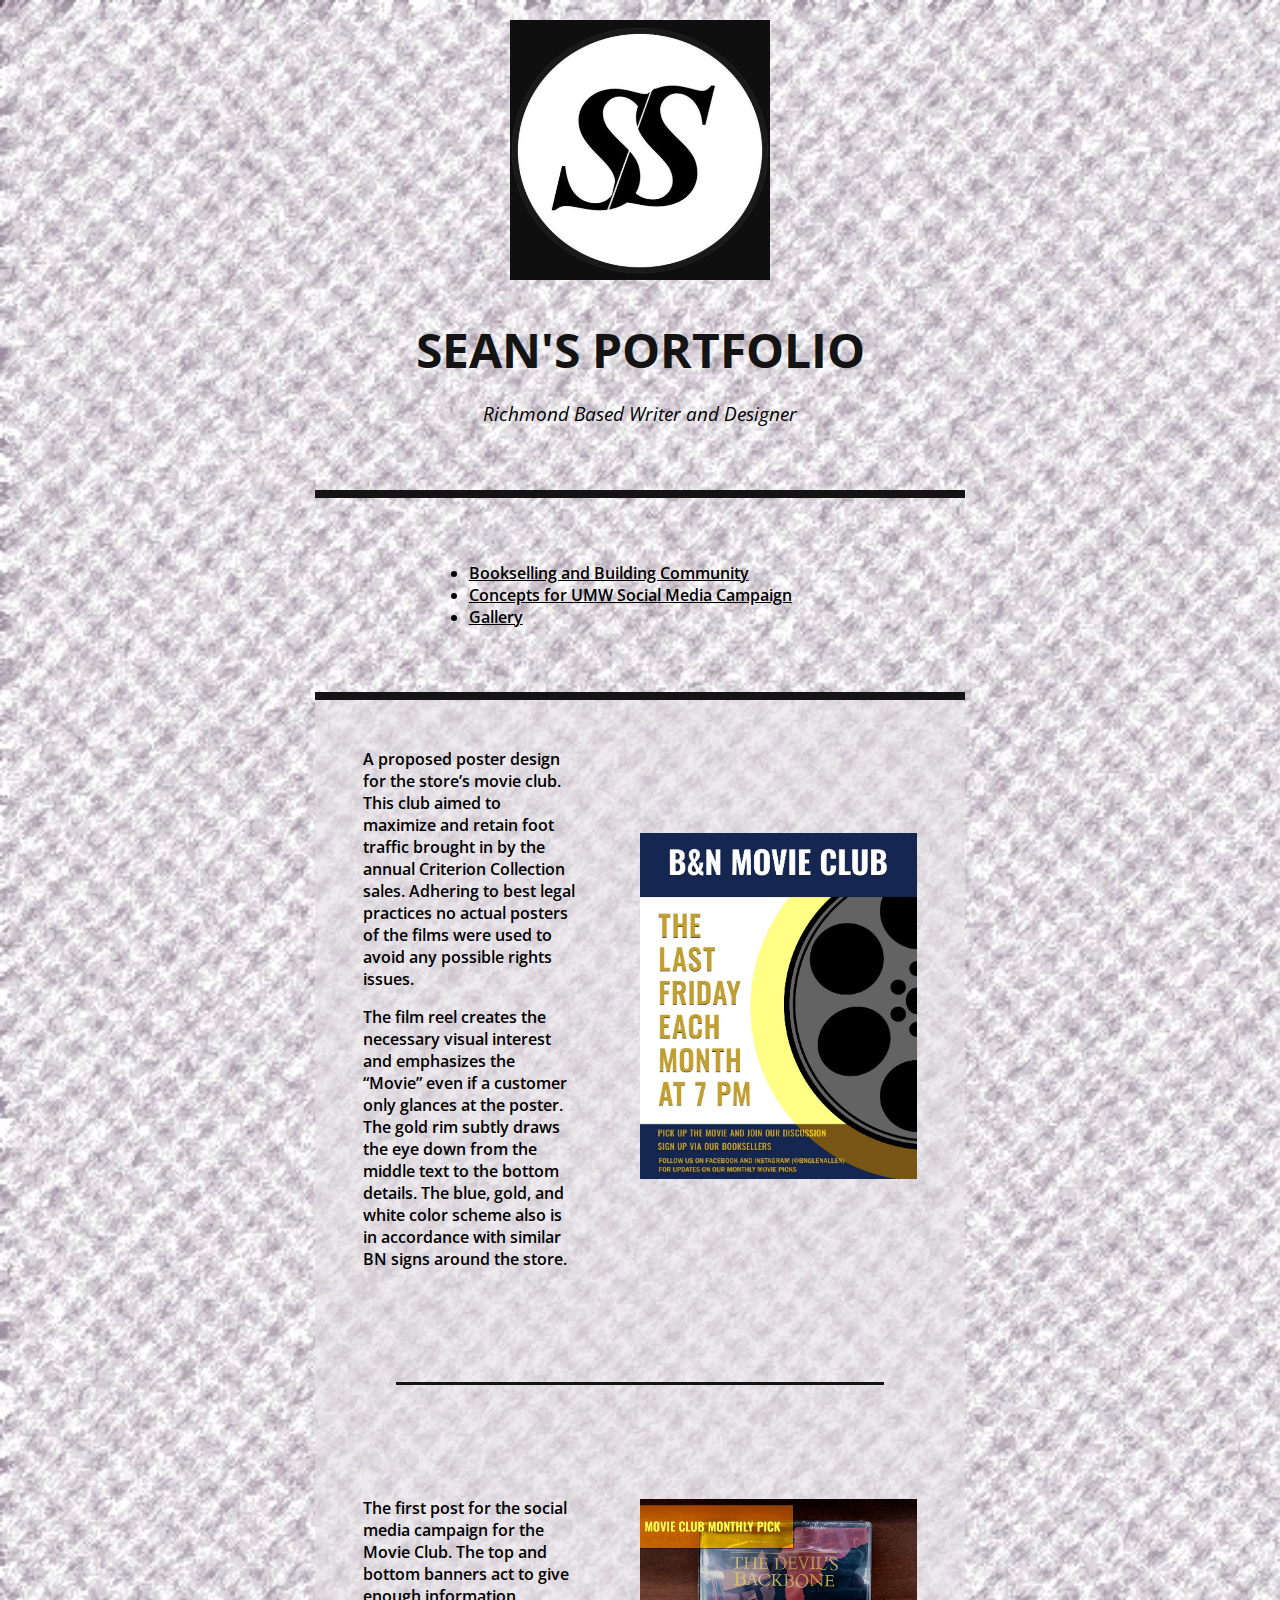
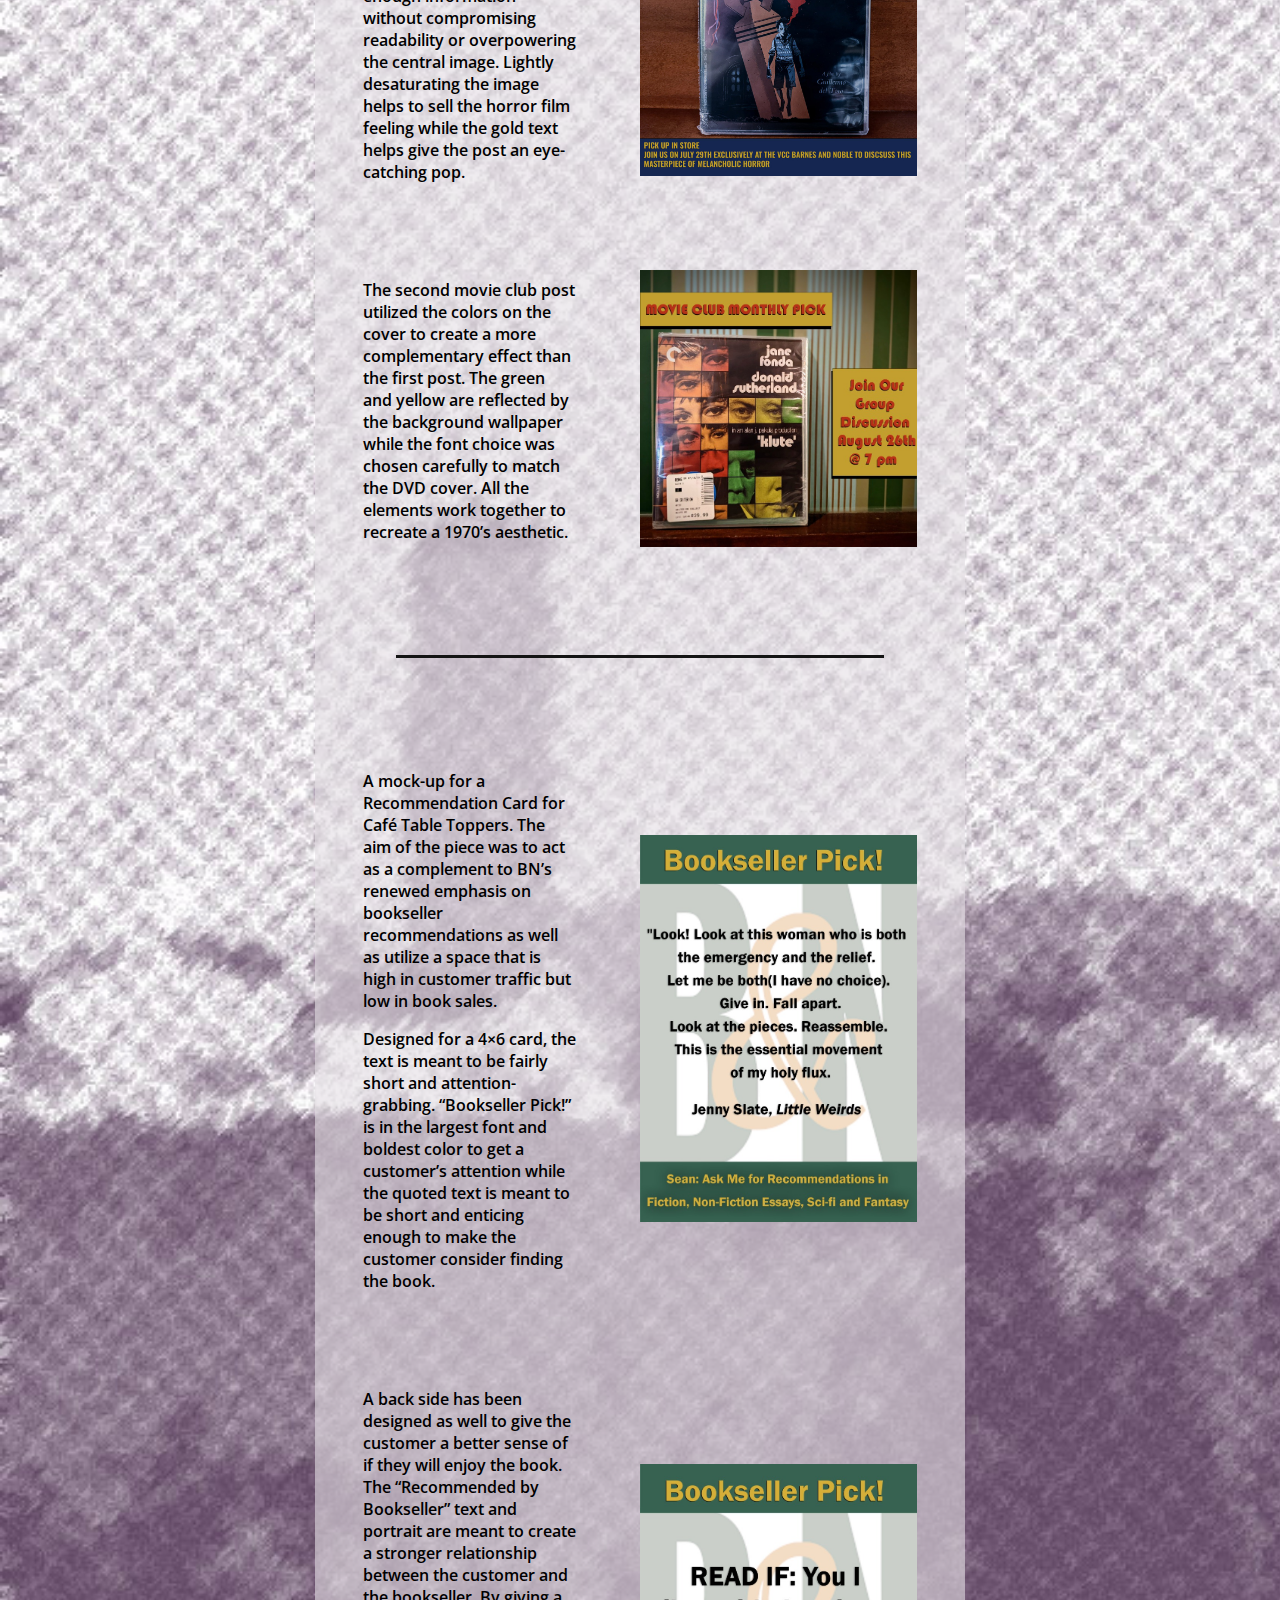
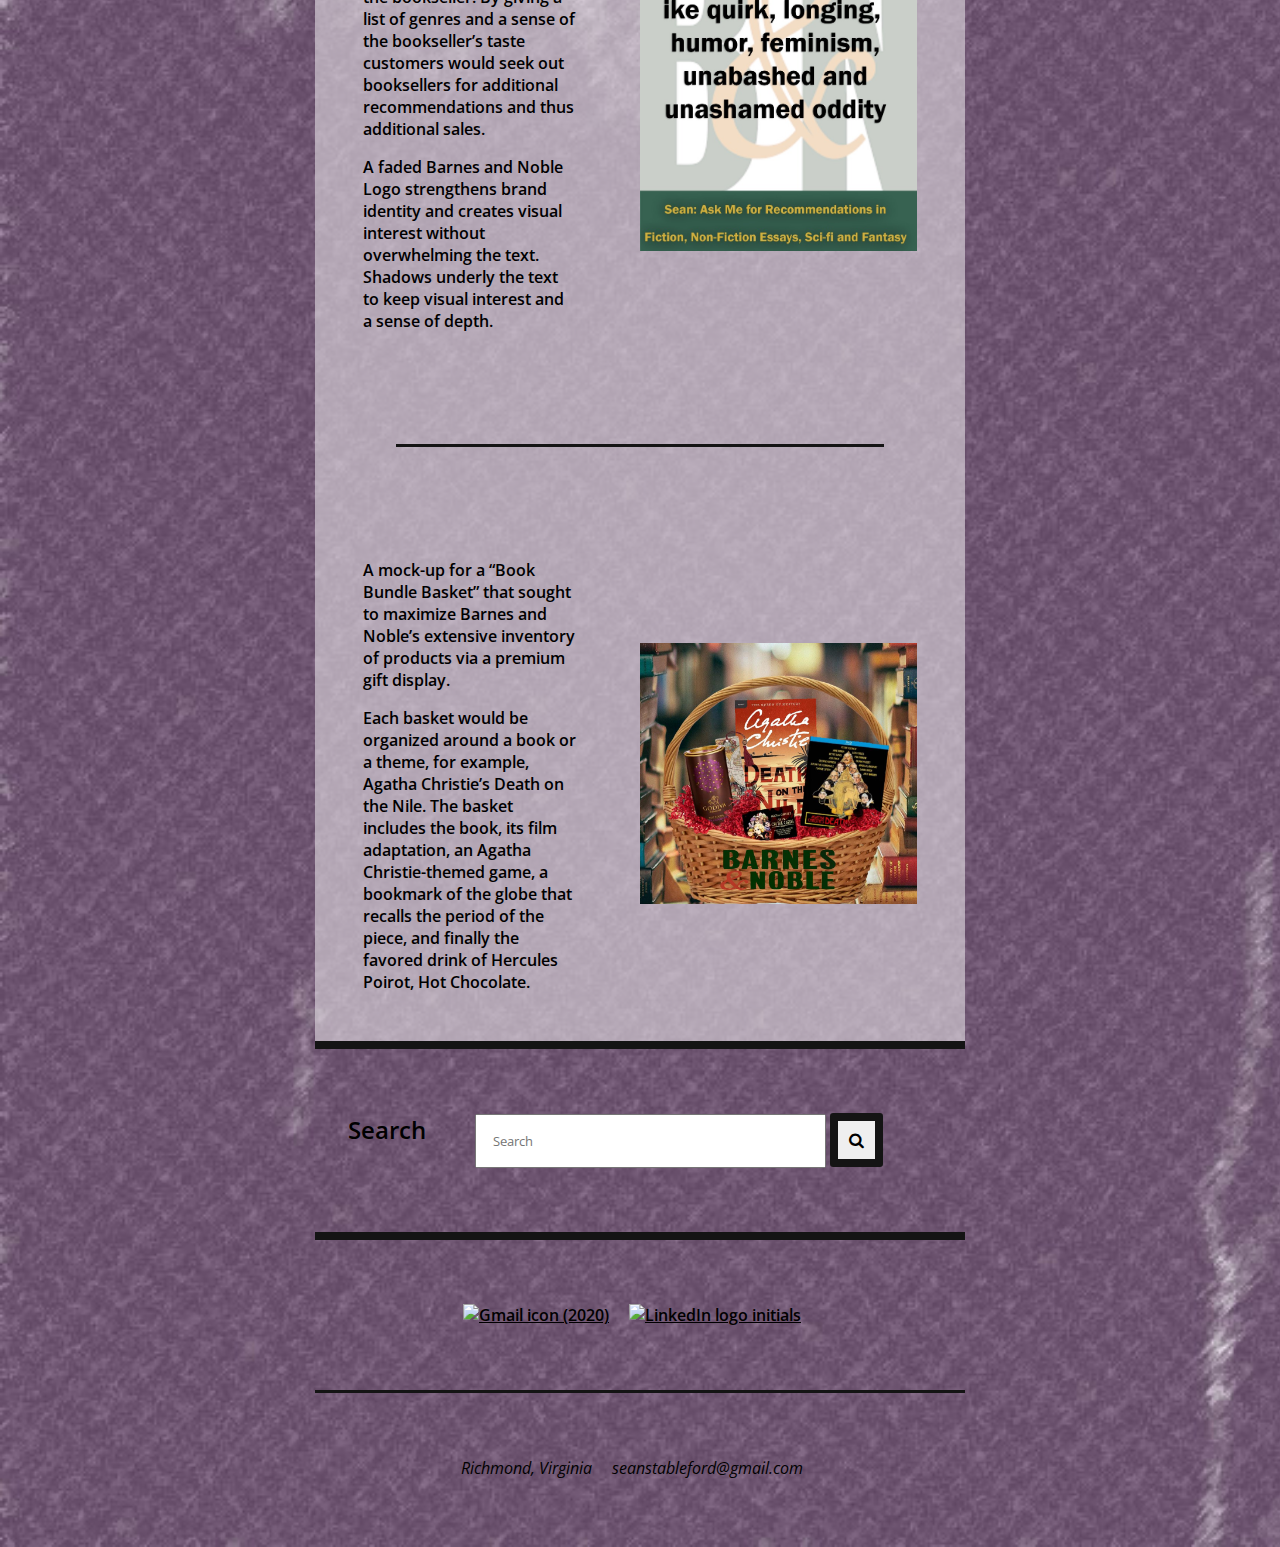
==== bookselling.html @ 7f61f616 "created bookselling page" ====
<!DOCTYPE html>
<html lang="en">
<head>
  <meta charset="UTF-8">
  <meta name="viewport" content="width=device-width, initial-scale=1">
  <link rel="stylesheet" href="seanstyle.css">
  <link rel="preconnect" href="https://fonts.googleapis.com">
<link rel="preconnect" href="https://fonts.gstatic.com" crossorigin>
<link href="https://fonts.googleapis.com/css2?family=Open+Sans:wght@400;700;800&display=swap" rel="stylesheet">
  <title>Sean's Portfolio - Richmond Based Writer and Designer</title>
  <link rel="icon" type="image/x-icon" href="/images/seanlogo.jfif">
  <link rel="stylesheet" href="https://cdnjs.cloudflare.com/ajax/libs/font-awesome/4.7.0/css/font-awesome.min.css">
</head>
<body>
  <header>
    <img id="header-logo" src="/images/seanlogo.jfif" alt="Sean Stableford Personal Logo">
    <h1 class="site-title">Sean's Portfolio</h1>
    <h3><i>Richmond Based Writer and Designer</i></h3>
  </header>
  <hr>
  <div class="navmenu">
    <ul>
      <li><a href="/bookselling.html">Bookselling and Building Community</a></li>
      <li><a href="/umw.html">Concepts for UMW Social Media Campaign</a></li>
      <li><a href="/gallery.html">Gallery</a></li>
    </ul>
  </div>
  <hr class="no-padding-bottom">



  <main>
    <div class="flex-container">
    <article class="text-container">
    <p class="project-desc">A proposed poster design for the store’s movie club. This club aimed to maximize and retain foot traffic brought in by the annual Criterion Collection sales. Adhering to best legal practices no actual posters of the films were used to avoid any possible rights issues. </p>
    <p class="project-desc">The film reel creates the necessary visual interest and emphasizes the “Movie” even if a customer only glances at the poster. The gold rim subtly draws the eye down from the middle text to the bottom details. The blue, gold, and white color scheme also is in accordance with similar BN signs around the store.</p>
    </article>
    <div class="image-container">
      <img id="movie-club-poster-pic" src="/images/movie-club-reel-copy.jpg">
      </div>
    </div>
    <hr class="skinny no-padding-top partial-width">
    <div class="flex-container">
    <article class="text-container">
    <p class="project-desc">
    The first post for the social media campaign for the Movie Club. The top and bottom banners act to give enough information without compromising readability or overpowering the central image. Lightly desaturating the image helps to sell the horror film feeling while the gold text helps give the post an eye-catching pop.
     </p>
    </article>
    <div class="image-container">
      <img id="movie-club-poster-pic" src="/images/dbb-post-copy.jpg">
      </div>
    </div>
    <div class="flex-container">
    <article class="text-container">
    <p class="project-desc">
      The second movie club post utilized the colors on the cover to create a more complementary effect than the first post. The green and yellow are reflected by the background wallpaper while the font choice was chosen carefully to match the DVD cover. All the elements work together to recreate a 1970’s aesthetic.
     </p>
    </article>
    <div class="image-container">
      <img id="movie-club-poster-pic" src="/images/klute-final.jpg">
      </div>
    </div>
    <hr class="skinny no-padding-top partial-width">
    <div class="flex-container">
    <article class="text-container">
    <p class="project-desc">
      A mock-up for a Recommendation Card for Café Table Toppers. The aim of the piece was to act as a complement to BN’s renewed emphasis on bookseller recommendations as well as utilize a space that is high in customer traffic but low in book sales.
     </p>
     <p class="project-desc">Designed for a 4×6 card, the text is meant to be fairly short and attention-grabbing. “Bookseller Pick!” is in the largest font and boldest color to get a customer’s attention while the quoted text is meant to be short and enticing enough to make the customer consider finding the book. </p>
    </article>
    <div class="image-container">
      <img id="movie-club-poster-pic" src="/images/bn-rec-cards-weird.jpg">
      </div>
    </div>
    <div class="flex-container">
    <article class="text-container">
    <p class="project-desc">
      A back side has been designed as well to give the customer a better sense of if they will enjoy the book. The “Recommended by Bookseller” text and portrait are meant to create a stronger relationship between the customer and the bookseller. By giving a list of genres and a sense of the bookseller’s taste customers would seek out booksellers for additional recommendations and thus additional sales.
     </p>
     <p class="project-desc">A faded Barnes and Noble Logo strengthens brand identity and creates visual interest without overwhelming the text. Shadows underly the text to keep visual interest and a sense of depth. </p>
    </article>
    <div class="image-container">
      <img id="movie-club-poster-pic" src="/images/bn-rec-card-weirds-back.jpg">
      </div>
    </div>
    <hr class="skinny no-padding-top partial-width">
    <div class="flex-container">
    <article class="text-container">
    <p class="project-desc">
      A mock-up for a “Book Bundle Basket” that sought to maximize Barnes and Noble’s extensive inventory of products via a premium gift display.
     </p>
     <p class="project-desc">Each basket would be organized around a book or a theme, for example, Agatha Christie’s Death on the Nile. The basket includes the book, its film adaptation, an Agatha Christie-themed game, a bookmark of the globe that recalls the period of the piece, and finally the favored drink of Hercules Poirot, Hot Chocolate. </p>
    </article>
    <div class="image-container">
      <img id="movie-club-poster-pic" src="/images/basket-proposal1.jpg">
      </div>
    </div>
  </main>

<hr class="no-padding-top">


  <div class="searchbar">
    <form action="/action_page.php">
      <label for="search">Search</label>
    <input type="text" placeholder="Search" name="search">
    <button type="submit"<i class="fa fa-search"></i></button>
  </form>
  </div>
  <hr>
  <div class="socialbar">
    <a title="Google, Public domain, via Wikimedia Commons" href="https://commons.wikimedia.org/wiki/File:Gmail_icon_(2020).svg"><img class="social-icon" width="36" alt="Gmail icon (2020)" src="https://upload.wikimedia.org/wikipedia/commons/thumb/7/7e/Gmail_icon_%282020%29.svg/512px-Gmail_icon_%282020%29.svg.png"></a>
    <a title="LinkedIn, Public domain, via Wikimedia Commons" href="https://commons.wikimedia.org/wiki/File:LinkedIn_logo_initials.png"><img class="social-icon" width="36" alt="LinkedIn logo initials" src="https://upload.wikimedia.org/wikipedia/commons/thumb/c/ca/LinkedIn_logo_initials.png/512px-LinkedIn_logo_initials.png"></a>
  </div>
  <hr class="skinny">
  <footer>
    <div class="footer-info"><i>Richmond, Virginia</i></div>
    <div class="footer-info"><i>seanstableford@gmail.com</i></div>
  </footer>
</body>
</html>
---- seanstyle.css ----
* {
  font-family: "Open Sans", sans-serif;
  box-sizing: border-box;
}

@media screen and (max-width: 500px) {

}

body {
  background-image: url("/images/richmond_skyline.jpg");
  background-repeat: no-repeat;
  background-size: cover;
  max-width: 650px;
  margin: 20px auto;
}

header {
  text-align: center;
}

.site-title {
  text-transform: uppercase;
  font-weight: 700;
  font-size: 3rem;
  color: rgb(20, 20, 20);
  margin-bottom: 0.02em;
}

h2 {
  color: rgb(20, 20, 20);
}

h3 {
  font-weight: 400;
}

#header-logo {
  height: 40%;
  width: 40%;
}

.navmenu {
  max-width: 65%;
  margin: auto;
}

a {
  color: black;
  font-weight: 600;
}

hr {
  margin-top: 4em;
  margin-bottom: 4em;
  border-top: 0.5em solid rgb(20, 20, 20);
  border-bottom: none;
  border-left: none;
  border-right: none;
}

.no-padding-bottom {
  margin-bottom: 0;
}

.no-padding-top {
  margin-top: 0;
}

.searchbar {
  text-align: center;
  width: 90%;
  margin: 1em auto;
}


label {
  float: left;
  margin-bottom: 1em;
  font-weight: 600;
  font-size: 1.5rem;
}

input {
  padding: 1rem;
  width: 60%;
  clear: left;
}

button {
  padding: 0.7rem;
  border: 0.5em solid rgb(20, 20, 20);
  border-radius: 0.2em;
  clear: left;
}

.socialbar {
  text-align: center;
}

.social-icon {
  margin-right: 1em;
}

.skinny {
  margin-top: 4em;
  margin-bottom: 4em;
  border-top: 0.2em solid rgb(20, 20, 20);
  border-bottom: none;
  border-left: none;
  border-right: none;
}

.partial-width {
  width: 75%;
}

main {
  background-color: hsla(300, 9%, 89%, 60%);
  height: auto;
  margin: 0 auto;
}

.flex-container {
  display: flex;
  height: auto;
  align-items: center;
  margin: 0 auto;
  padding: 2em 3em;
}

.project-desc {
  font-weight: 600;
}

.text-container {
  padding-right: 4em;
  max-width: 50%;
}

.image-container {
}

#movie-club-poster-pic {
  width: 100%;
}

footer {
  margin: auto;
  text-align: center;
  padding-bottom: 3em;
}

.footer-info {
  display: inline-block;
  margin-right: 1em;
}
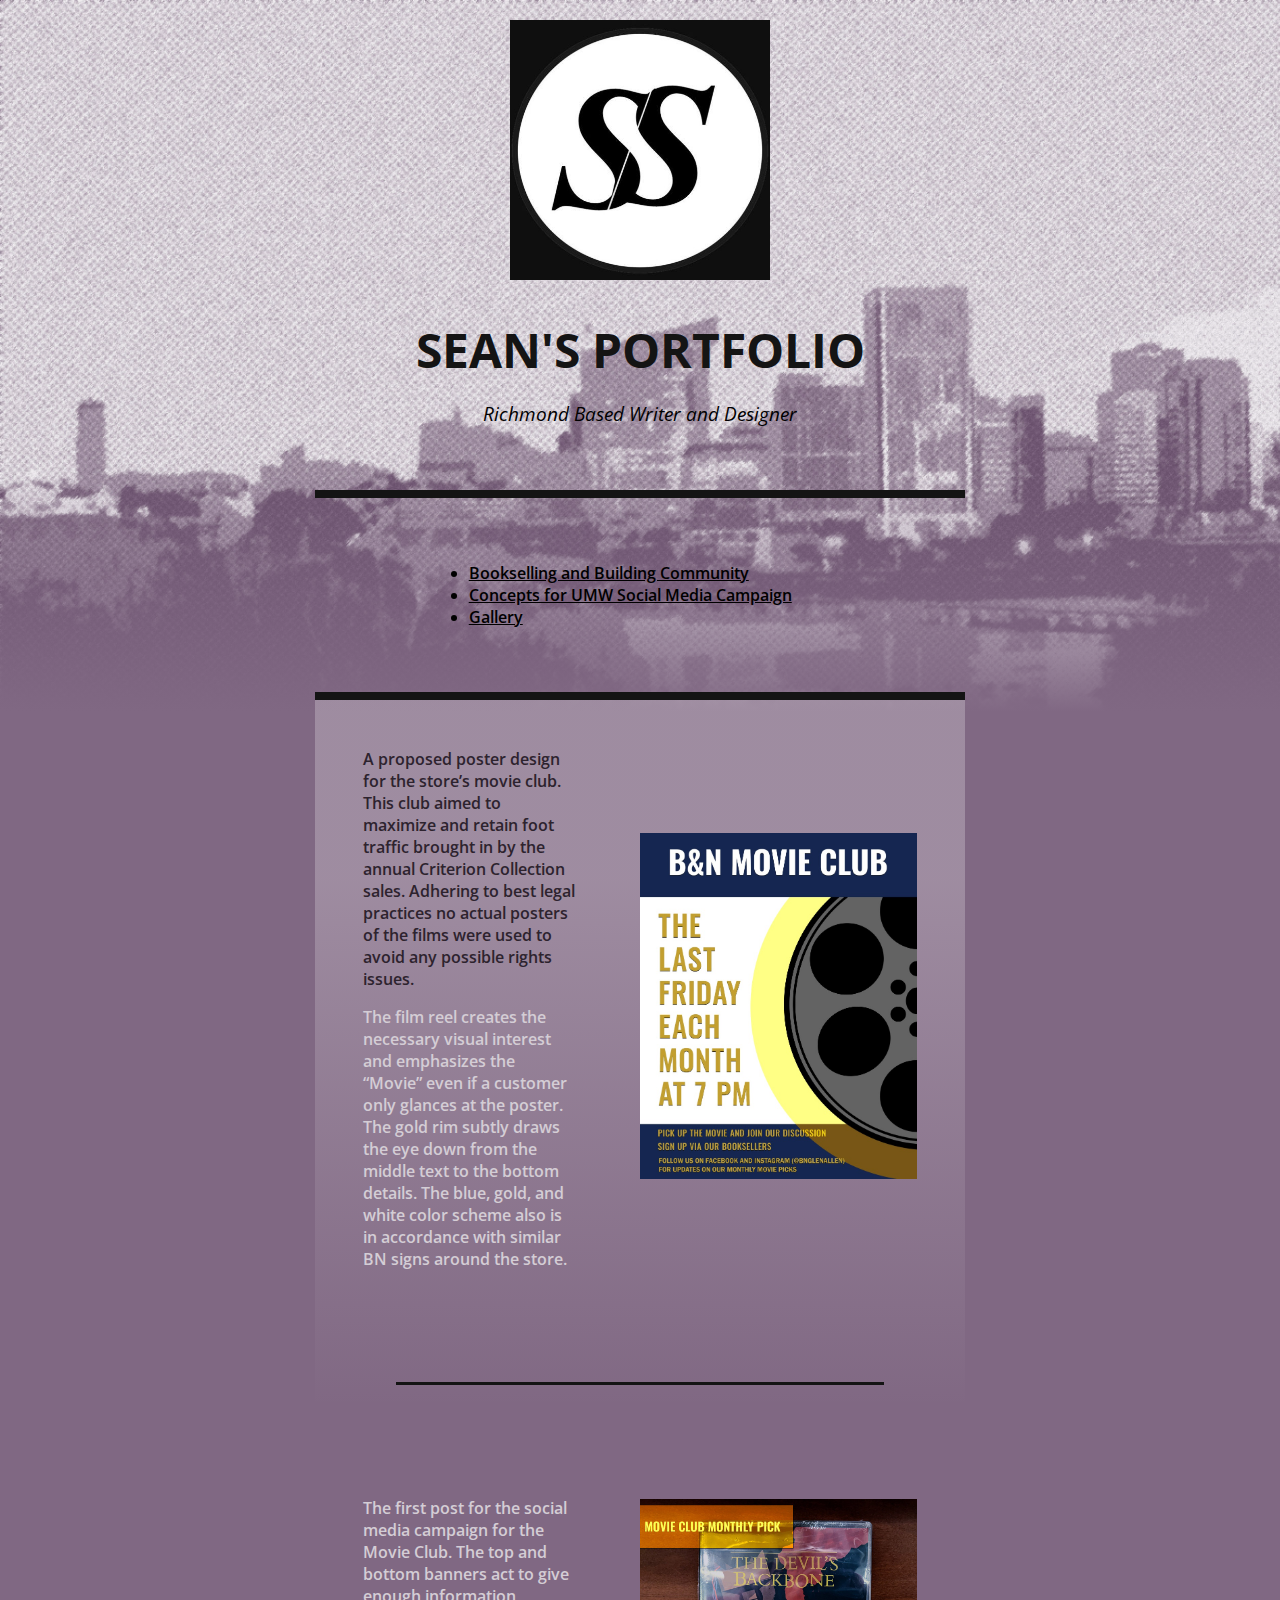
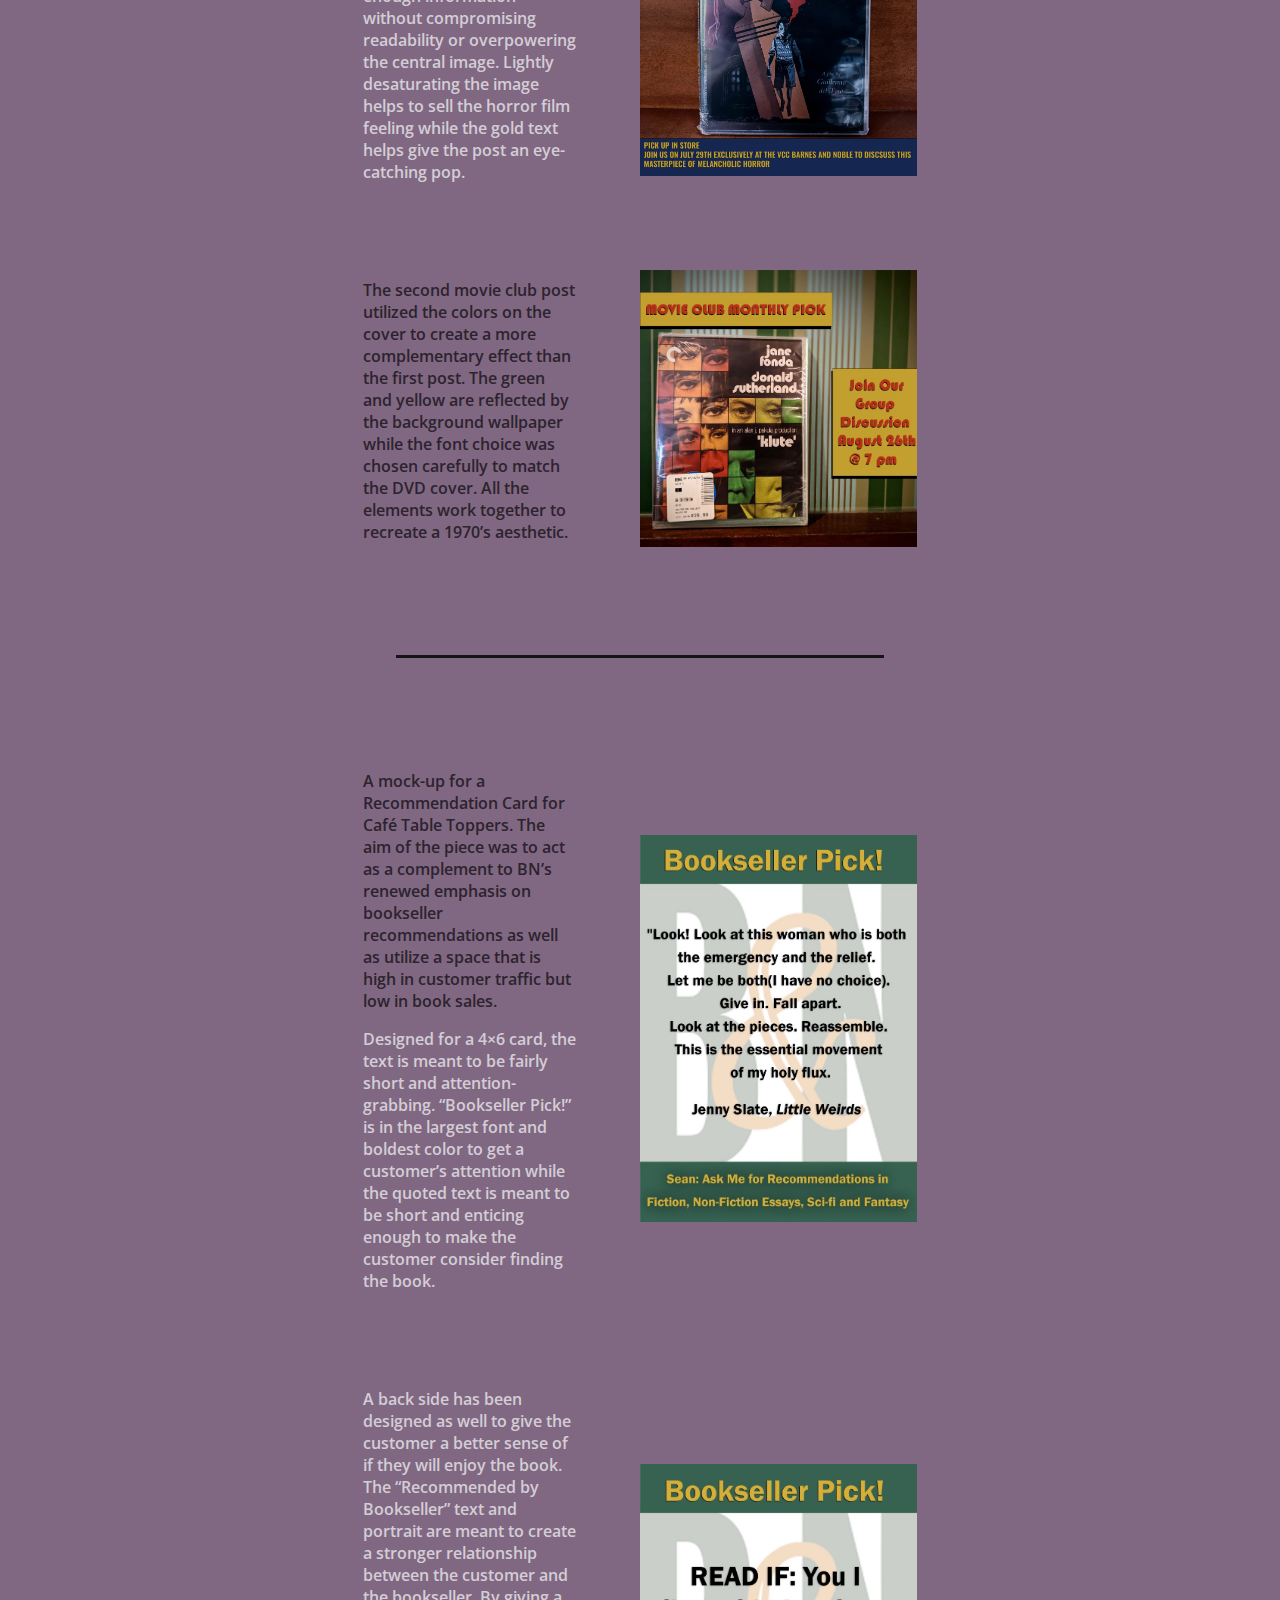
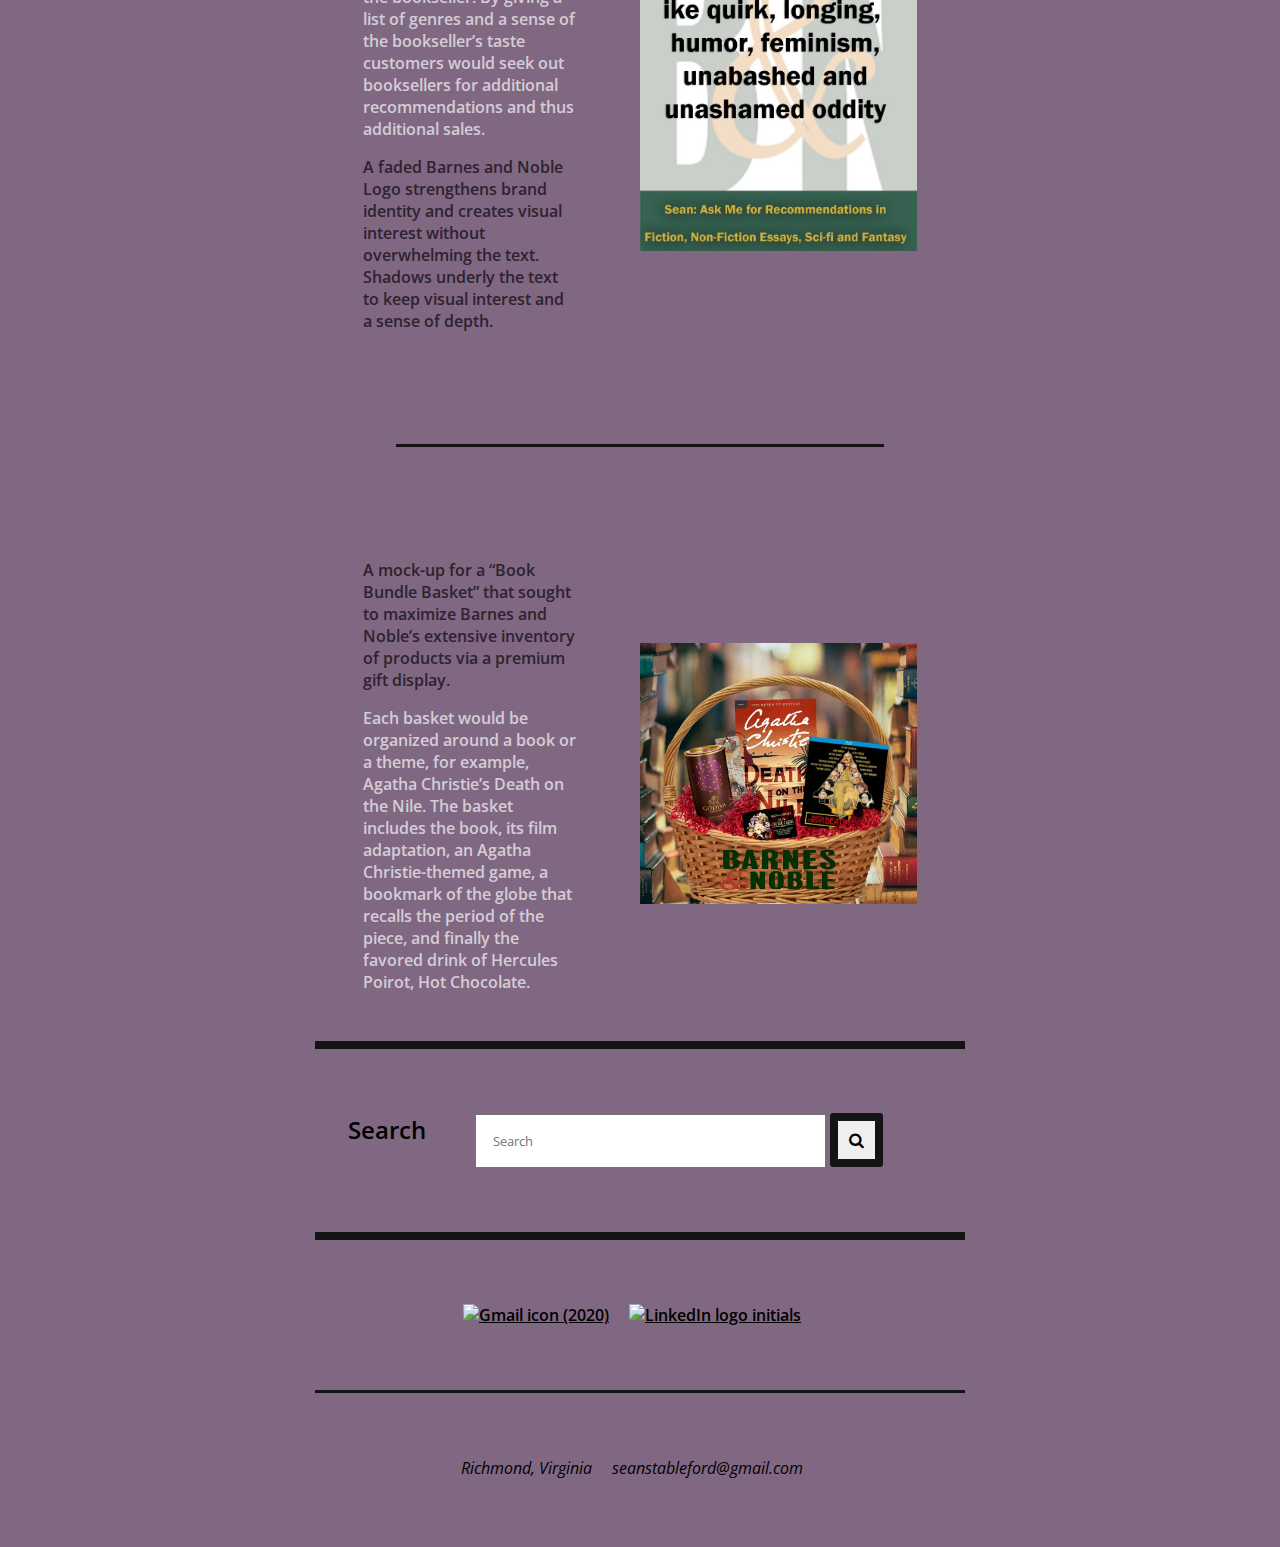
==== commit 276b6974: "changed background properties for legibility" ====
--- a/bookselling.html
+++ b/bookselling.html
@@ -32,8 +32,8 @@
   <main>
     <div class="flex-container">
     <article class="text-container">
-    <p class="project-desc">A proposed poster design for the store’s movie club. This club aimed to maximize and retain foot traffic brought in by the annual Criterion Collection sales. Adhering to best legal practices no actual posters of the films were used to avoid any possible rights issues. </p>
-    <p class="project-desc">The film reel creates the necessary visual interest and emphasizes the “Movie” even if a customer only glances at the poster. The gold rim subtly draws the eye down from the middle text to the bottom details. The blue, gold, and white color scheme also is in accordance with similar BN signs around the store.</p>
+    <p class="project-desc dark">A proposed poster design for the store’s movie club. This club aimed to maximize and retain foot traffic brought in by the annual Criterion Collection sales. Adhering to best legal practices no actual posters of the films were used to avoid any possible rights issues. </p>
+    <p class="project-desc white">The film reel creates the necessary visual interest and emphasizes the “Movie” even if a customer only glances at the poster. The gold rim subtly draws the eye down from the middle text to the bottom details. The blue, gold, and white color scheme also is in accordance with similar BN signs around the store.</p>
     </article>
     <div class="image-container">
       <img id="movie-club-poster-pic" src="/images/movie-club-reel-copy.jpg">
@@ -42,7 +42,7 @@
     <hr class="skinny no-padding-top partial-width">
     <div class="flex-container">
     <article class="text-container">
-    <p class="project-desc">
+    <p class="project-desc white">
     The first post for the social media campaign for the Movie Club. The top and bottom banners act to give enough information without compromising readability or overpowering the central image. Lightly desaturating the image helps to sell the horror film feeling while the gold text helps give the post an eye-catching pop.
      </p>
     </article>
@@ -52,7 +52,7 @@
     </div>
     <div class="flex-container">
     <article class="text-container">
-    <p class="project-desc">
+    <p class="project-desc dark">
       The second movie club post utilized the colors on the cover to create a more complementary effect than the first post. The green and yellow are reflected by the background wallpaper while the font choice was chosen carefully to match the DVD cover. All the elements work together to recreate a 1970’s aesthetic.
      </p>
     </article>
@@ -63,10 +63,10 @@
     <hr class="skinny no-padding-top partial-width">
     <div class="flex-container">
     <article class="text-container">
-    <p class="project-desc">
+    <p class="project-desc dark">
       A mock-up for a Recommendation Card for Café Table Toppers. The aim of the piece was to act as a complement to BN’s renewed emphasis on bookseller recommendations as well as utilize a space that is high in customer traffic but low in book sales.
      </p>
-     <p class="project-desc">Designed for a 4×6 card, the text is meant to be fairly short and attention-grabbing. “Bookseller Pick!” is in the largest font and boldest color to get a customer’s attention while the quoted text is meant to be short and enticing enough to make the customer consider finding the book. </p>
+     <p class="project-desc white">Designed for a 4×6 card, the text is meant to be fairly short and attention-grabbing. “Bookseller Pick!” is in the largest font and boldest color to get a customer’s attention while the quoted text is meant to be short and enticing enough to make the customer consider finding the book. </p>
     </article>
     <div class="image-container">
       <img id="movie-club-poster-pic" src="/images/bn-rec-cards-weird.jpg">
@@ -74,10 +74,10 @@
     </div>
     <div class="flex-container">
     <article class="text-container">
-    <p class="project-desc">
+    <p class="project-desc white">
       A back side has been designed as well to give the customer a better sense of if they will enjoy the book. The “Recommended by Bookseller” text and portrait are meant to create a stronger relationship between the customer and the bookseller. By giving a list of genres and a sense of the bookseller’s taste customers would seek out booksellers for additional recommendations and thus additional sales.
      </p>
-     <p class="project-desc">A faded Barnes and Noble Logo strengthens brand identity and creates visual interest without overwhelming the text. Shadows underly the text to keep visual interest and a sense of depth. </p>
+     <p class="project-desc dark">A faded Barnes and Noble Logo strengthens brand identity and creates visual interest without overwhelming the text. Shadows underly the text to keep visual interest and a sense of depth. </p>
     </article>
     <div class="image-container">
       <img id="movie-club-poster-pic" src="/images/bn-rec-card-weirds-back.jpg">
@@ -86,10 +86,10 @@
     <hr class="skinny no-padding-top partial-width">
     <div class="flex-container">
     <article class="text-container">
-    <p class="project-desc">
+    <p class="project-desc dark">
       A mock-up for a “Book Bundle Basket” that sought to maximize Barnes and Noble’s extensive inventory of products via a premium gift display.
      </p>
-     <p class="project-desc">Each basket would be organized around a book or a theme, for example, Agatha Christie’s Death on the Nile. The basket includes the book, its film adaptation, an Agatha Christie-themed game, a bookmark of the globe that recalls the period of the piece, and finally the favored drink of Hercules Poirot, Hot Chocolate. </p>
+     <p class="project-desc white">Each basket would be organized around a book or a theme, for example, Agatha Christie’s Death on the Nile. The basket includes the book, its film adaptation, an Agatha Christie-themed game, a bookmark of the globe that recalls the period of the piece, and finally the favored drink of Hercules Poirot, Hot Chocolate. </p>
     </article>
     <div class="image-container">
       <img id="movie-club-poster-pic" src="/images/basket-proposal1.jpg">
--- a/seanstyle.css
+++ b/seanstyle.css
@@ -8,9 +8,9 @@
 }
 
 body {
-  background-image: url("/images/richmond_skyline.jpg");
-  background-repeat: no-repeat;
-  background-size: cover;
+  background-image: linear-gradient(to bottom, rgba(128, 104, 131, 0.1) 10%, rgba(128, 104, 131, 1) 15%), url("/images/richmond_skyline.jpg");
+  background-size: auto, 1800px;
+  background-repeat: repeat, no-repeat;
   max-width: 650px;
   margin: 20px auto;
 }
@@ -116,7 +116,7 @@
 }
 
 main {
-  background-color: hsla(300, 9%, 89%, 60%);
+  background-image: linear-gradient(to bottom, hsla(300, 9%, 89%, 30%) 5%, hsla(300, 9%, 89%, 0%) 20%);
   height: auto;
   margin: 0 auto;
 }
@@ -131,6 +131,14 @@
 
 .project-desc {
   font-weight: 600;
+}
+
+.white {
+  color: #d4cdd5;
+}
+
+.dark {
+  color: #2d232e;
 }
 
 .text-container {
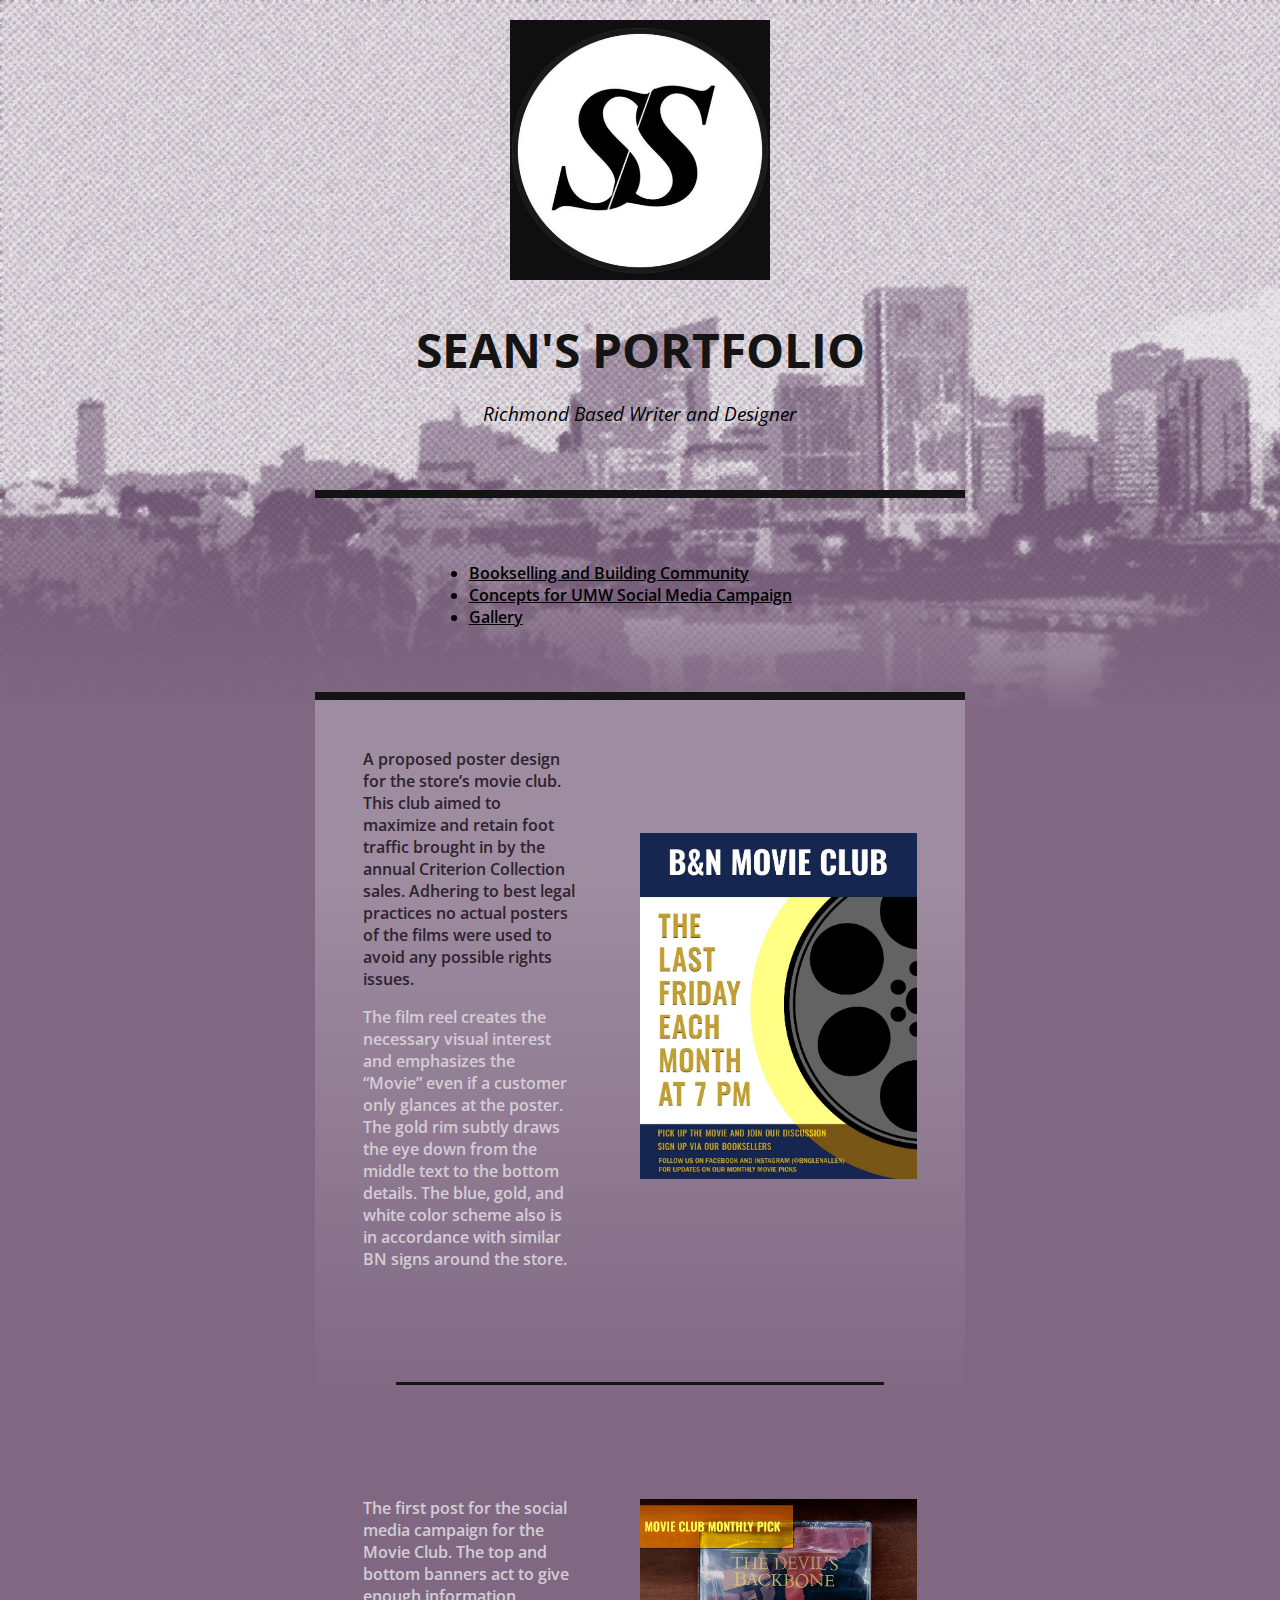
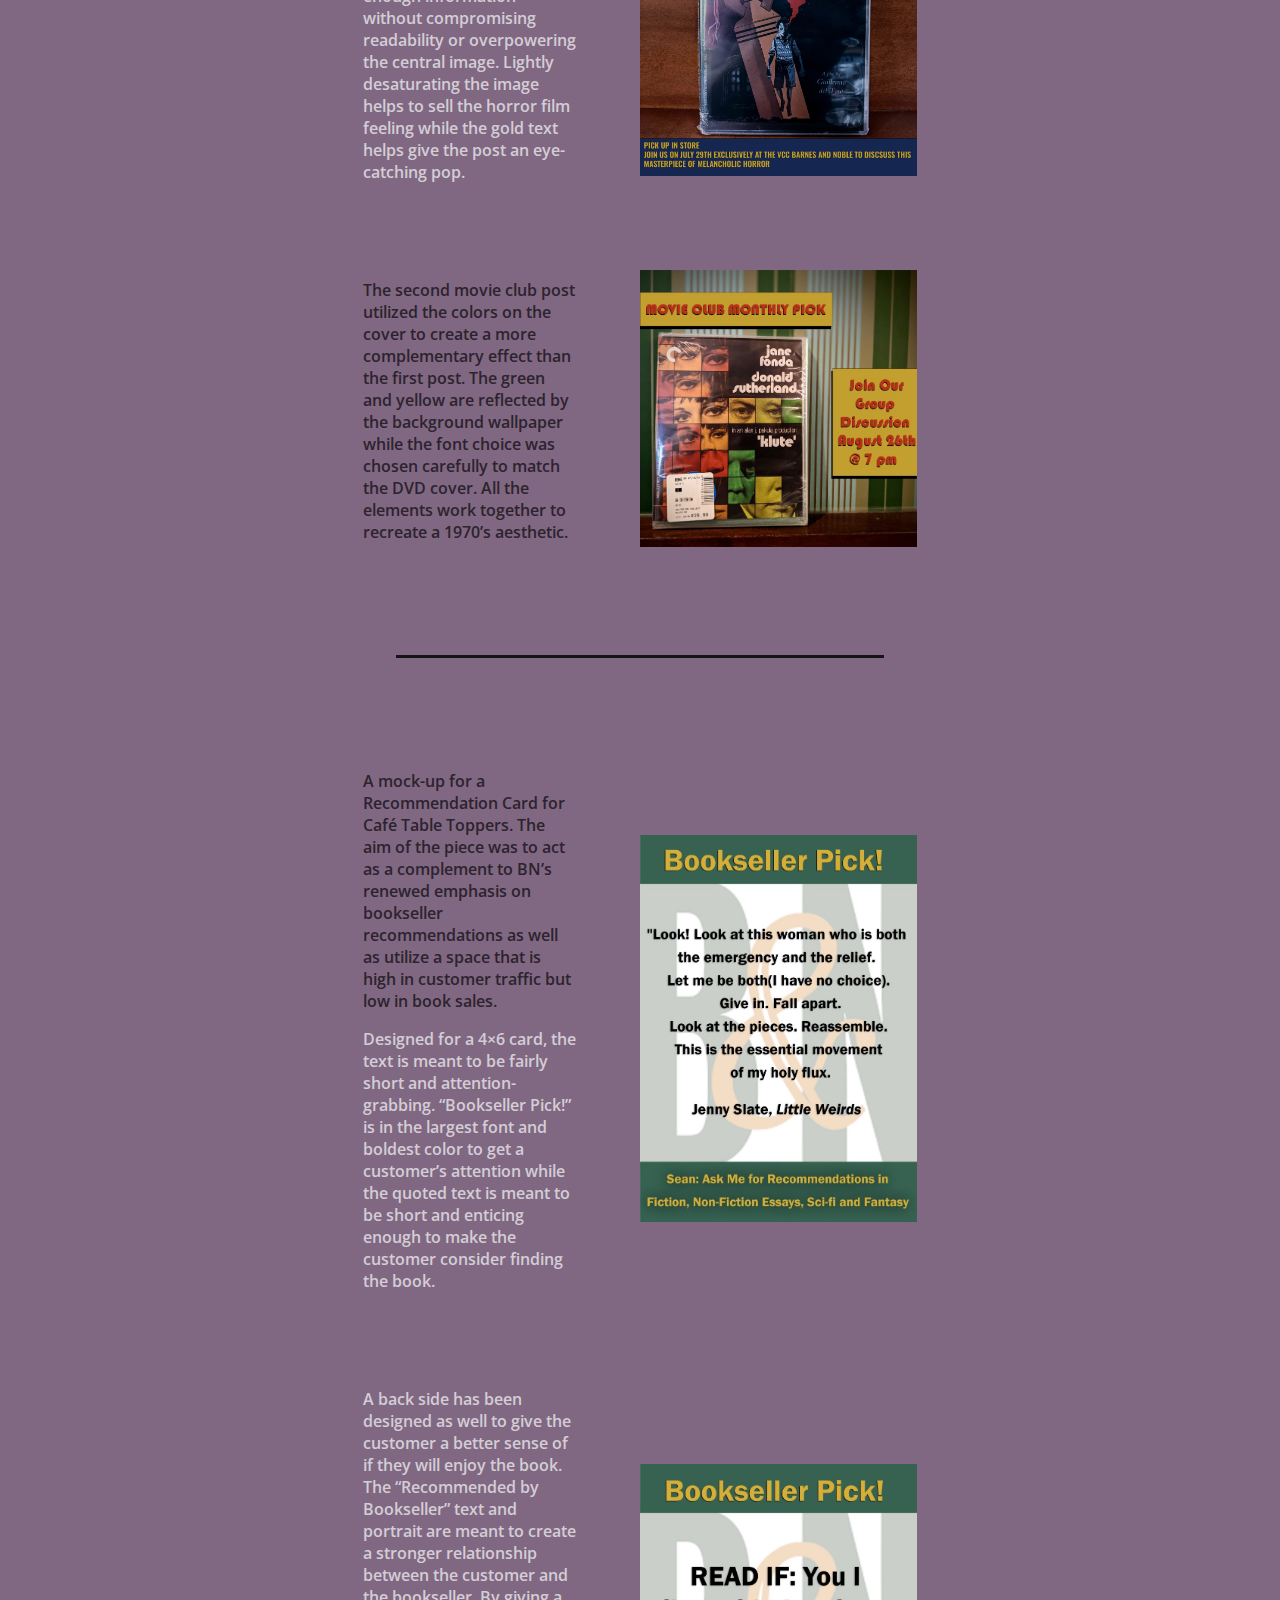
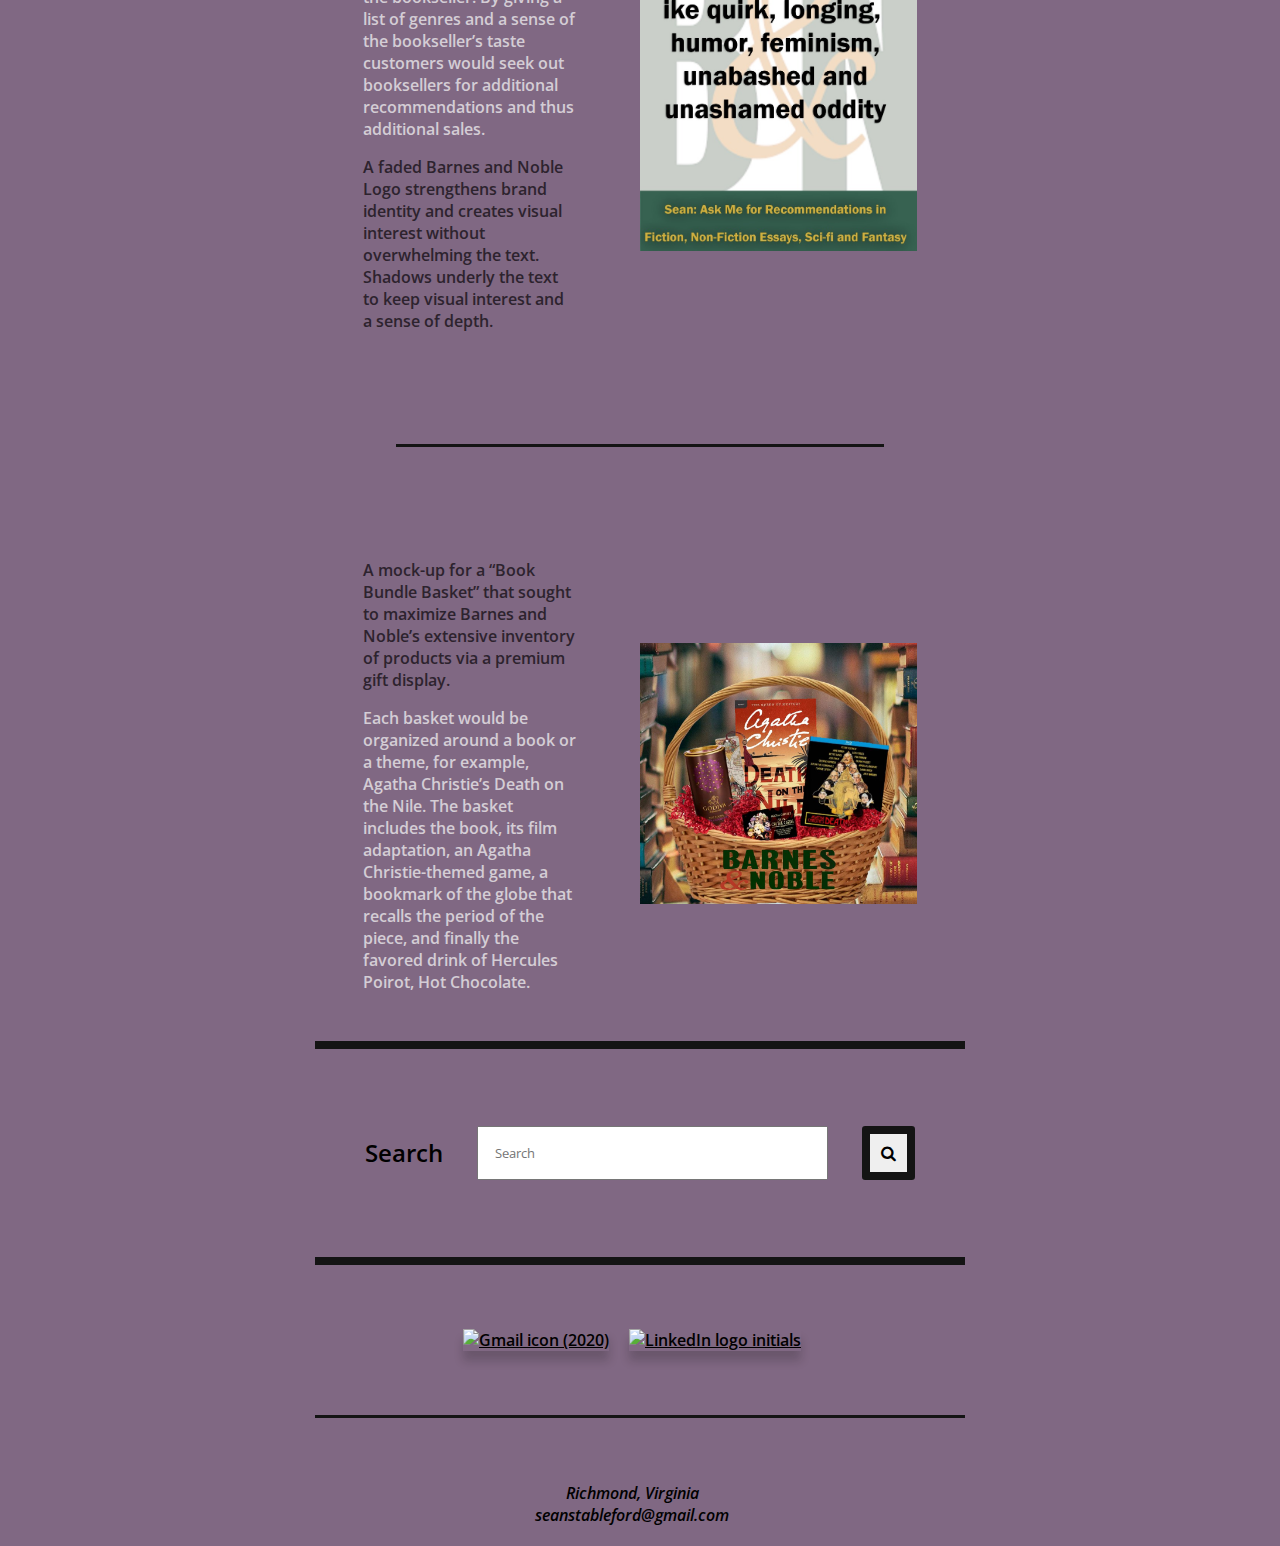
==== commit ea44ee74: "updated for mobile browsing" ====
--- a/bookselling.html
+++ b/bookselling.html
@@ -100,8 +100,8 @@
 <hr class="no-padding-top">
 
 
-  <div class="searchbar">
-    <form action="/action_page.php">
+  <div>
+    <form class="searchbar" action="/action_page.php">
       <label for="search">Search</label>
     <input type="text" placeholder="Search" name="search">
     <button type="submit"<i class="fa fa-search"></i></button>
--- a/seanstyle.css
+++ b/seanstyle.css
@@ -4,7 +4,28 @@
 }
 
 @media screen and (max-width: 500px) {
-
+  .flex-container {
+    display: flex;
+    flex-wrap: wrap;
+  }
+  .text-container {
+    max-width: 100%;
+    min-width: 100%;
+    padding: 0;
+  }
+  body {
+    background-image: url("/images/richmond_skyline.jpg");
+    background-size: auto, 1400px;
+    background-repeat: repeat, no-repeat;
+    max-width: 650px;
+    margin: 20px auto;
+  }
+  main {
+    background-color: rgba(128, 104, 131, 1);
+    background-image: none;
+    height: auto;
+    margin: 0 auto;
+  }
 }
 
 body {
@@ -14,6 +35,22 @@
   max-width: 650px;
   margin: 20px auto;
 }
+
+.homebody {
+  background-image: url("/images/richmond_skyline.jpg");
+  background-size: cover;
+  background-repeat: no-repeat;
+  max-width: 650px;
+  margin: 20px auto;
+}
+
+.gallerybody {
+    background-image: linear-gradient(to bottom, rgba(128, 104, 131, 0.1) 10%, rgba(128, 104, 131, 1) 12%), url("/images/richmond_skyline.jpg");
+    background-size: auto, 1800px;
+    background-repeat: repeat, no-repeat;
+    max-width: 650px;
+    margin: 20px auto;
+  }
 
 header {
   text-align: center;
@@ -70,28 +107,35 @@
 .searchbar {
   text-align: center;
   width: 90%;
+  height: 5em;
   margin: 1em auto;
+  display: flex;
+  justify-content: space-around;
+  flex-direction: row;
+  align-items: center;
 }
 
 
 label {
-  float: left;
-  margin-bottom: 1em;
+  /*float: left;*/
   font-weight: 600;
   font-size: 1.5rem;
+  display: inline-block;
 }
 
 input {
   padding: 1rem;
   width: 60%;
-  clear: left;
+  display: inline-block;
+  /*clear: left;*/
 }
 
 button {
+  display: inline-block;
   padding: 0.7rem;
   border: 0.5em solid rgb(20, 20, 20);
   border-radius: 0.2em;
-  clear: left;
+  /*clear: left;*/
 }
 
 .socialbar {
@@ -100,6 +144,7 @@
 
 .social-icon {
   margin-right: 1em;
+  box-shadow: 0 10px 10px 0 rgba(20, 20, 20, 0.2);
 }
 
 .skinny {
@@ -115,6 +160,8 @@
   width: 75%;
 }
 
+/* bookselling page styles */
+
 main {
   background-image: linear-gradient(to bottom, hsla(300, 9%, 89%, 30%) 5%, hsla(300, 9%, 89%, 0%) 20%);
   height: auto;
@@ -153,13 +200,45 @@
   width: 100%;
 }
 
+/* gallery */
+
+ .gallery {
+  display: flex;
+  flex-direction: row;
+  flex-wrap: wrap;
+  padding: 2rem;
+  width: 100%;
+  justify-content: center;
+}
+
+.gallery img {
+  width: 75%;
+  height: auto;
+  padding: 1rem;
+  transition: .5s;
+}
+
+.gallery img:hover {
+  filter: drop-shadow(4px 4px 6px black);
+  transform: scale(1.5);
+}
+
+.gallery img:
+
 footer {
-  margin: auto;
-  text-align: center;
-  padding-bottom: 3em;
+  margin: 0 auto 40em auto;
+  text-align: center;
+  padding-bottom: 5em;
 }
 
 .footer-info {
-  display: inline-block;
+  display: flex;
+  align-items: center;
   margin-right: 1em;
-}
+  justify-content: center;
+  font-weight: 600;
+}
+
+.filler {
+  height: 3em;
+}
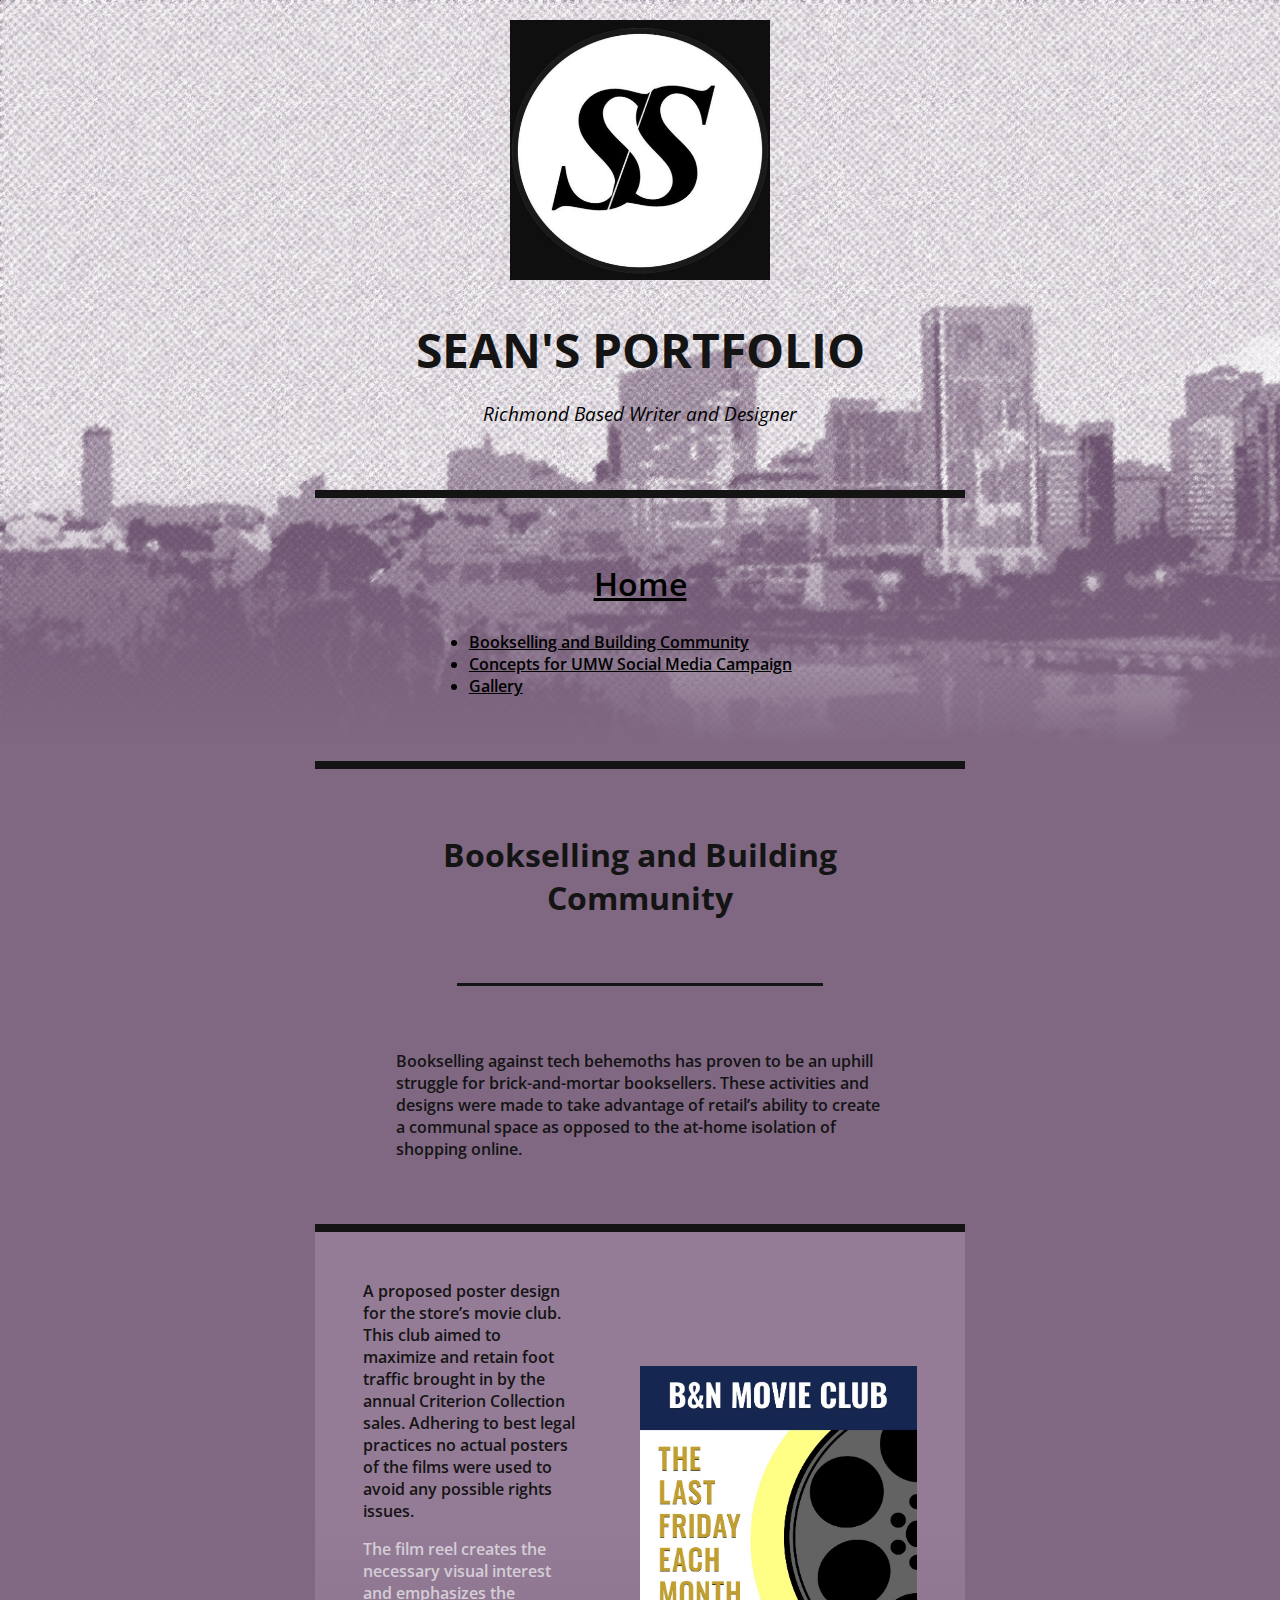
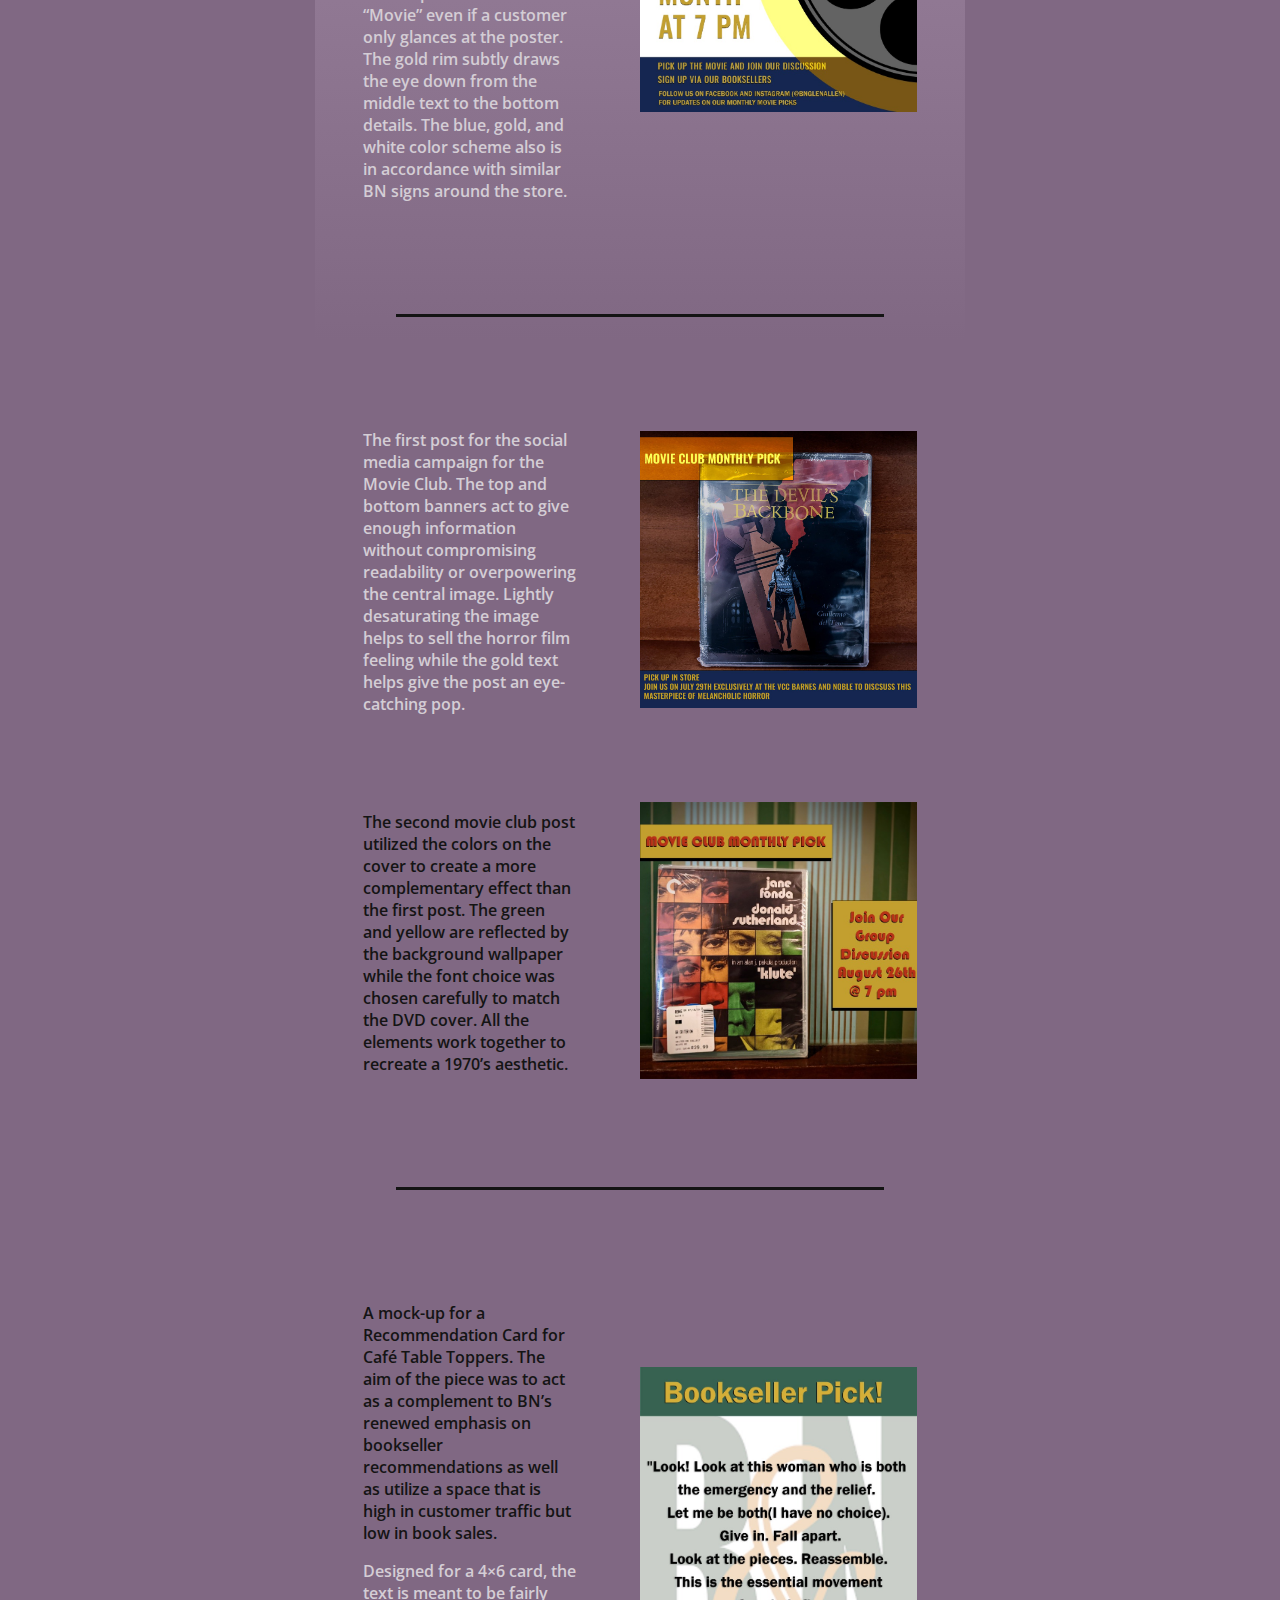
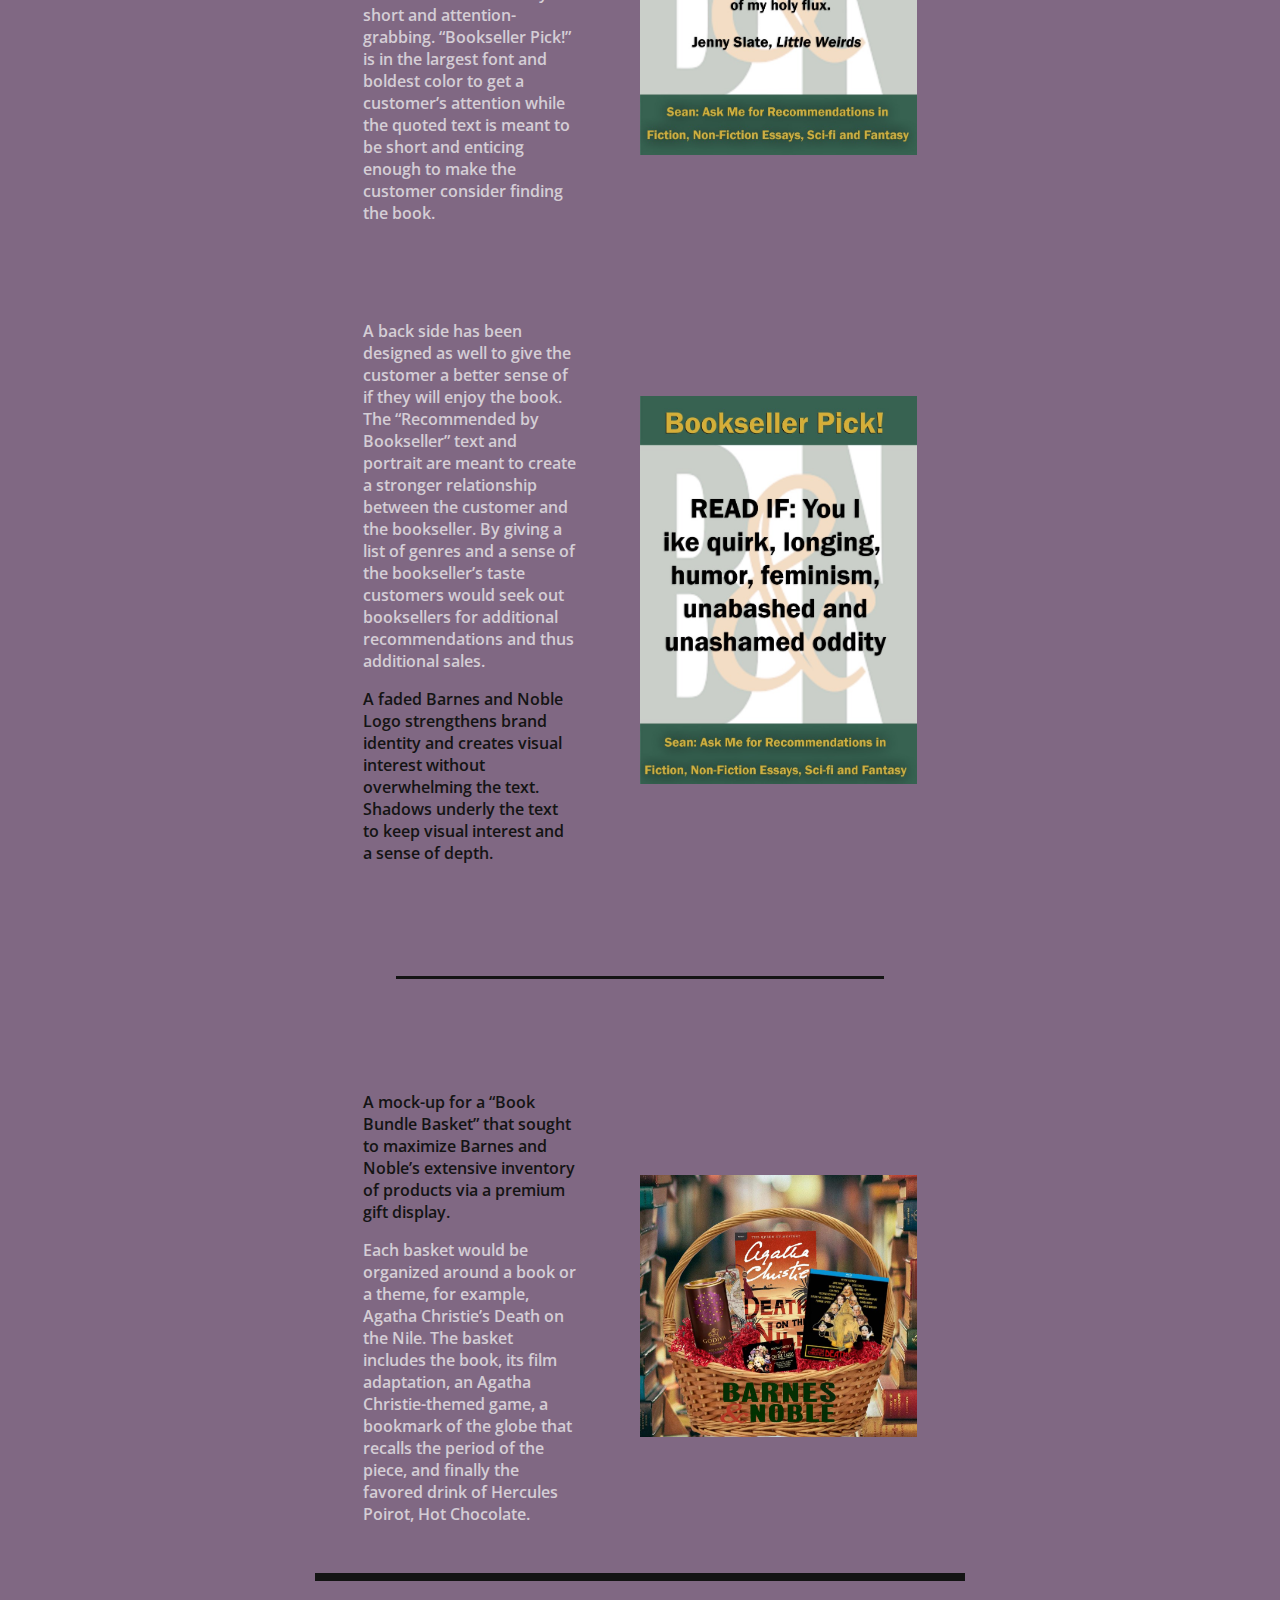
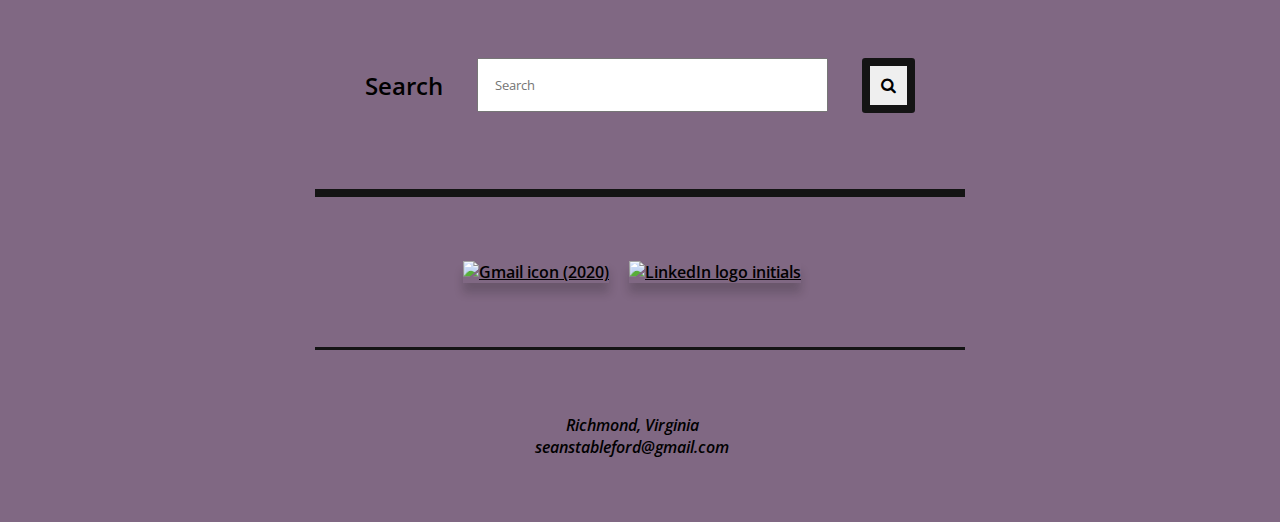
==== commit 4d3c0bda: "i hate messages sorry" ====
--- a/bookselling.html
+++ b/bookselling.html
@@ -13,21 +13,32 @@
 </head>
 <body>
   <header>
-    <img id="header-logo" src="/images/seanlogo.jfif" alt="Sean Stableford Personal Logo">
+    <a href="/index.html"><img id="header-logo" src="/images/seanlogo.jfif" alt="Sean Stableford Personal Logo"></a>
     <h1 class="site-title">Sean's Portfolio</h1>
     <h3><i>Richmond Based Writer and Designer</i></h3>
   </header>
   <hr>
   <div class="navmenu">
+    <h2><a href="/index.html">Home</a></h2>
+
     <ul>
       <li><a href="/bookselling.html">Bookselling and Building Community</a></li>
       <li><a href="/umw.html">Concepts for UMW Social Media Campaign</a></li>
       <li><a href="/gallery.html">Gallery</a></li>
     </ul>
   </div>
+  <hr>
+
+  <div class="head-description">
+  <h2>Bookselling and Building Community</h2>
+
+  <hr class="partial-width skinny white">
+
+  <p class="project-desc dark">
+    Bookselling against tech behemoths has proven to be an uphill struggle for brick-and-mortar booksellers. These activities and designs were made to take advantage of retail’s ability to create a communal space as opposed to the at-home isolation of shopping online.
+  </p>
+</div>
   <hr class="no-padding-bottom">
-
-
 
   <main>
     <div class="flex-container">
--- a/seanstyle.css
+++ b/seanstyle.css
@@ -3,7 +3,11 @@
   box-sizing: border-box;
 }
 
-@media screen and (max-width: 500px) {
+@media screen and (min-width: 0px) and (max-width: 400px) {
+  main {
+    height: auto;
+    margin: 0 auto;
+  }
   .flex-container {
     display: flex;
     flex-wrap: wrap;
@@ -11,29 +15,88 @@
   .text-container {
     max-width: 100%;
     min-width: 100%;
-    padding: 0;
+    padding: 1em;
   }
   body {
-    background-image: url("/images/richmond_skyline.jpg");
-    background-size: auto, 1400px;
-    background-repeat: repeat, no-repeat;
+    background-image: 
+    linear-gradient(
+    to bottom, 
+    transparent 2%,
+    rgb(128, 104, 131) 5%),
+     url("/images/richmond_skyline.jpg")
+    ;
+    background-size: auto, 200%;
+    background-repeat: no-repeat, no-repeat;
     max-width: 650px;
     margin: 20px auto;
   }
+}
+
+@media screen and (min-width: 400px) and (max-width: 700px) {
   main {
-    background-color: rgba(128, 104, 131, 1);
-    background-image: none;
     height: auto;
     margin: 0 auto;
   }
-}
-
-body {
-  background-image: linear-gradient(to bottom, rgba(128, 104, 131, 0.1) 10%, rgba(128, 104, 131, 1) 15%), url("/images/richmond_skyline.jpg");
-  background-size: auto, 1800px;
+  .flex-container {
+    display: flex;
+    flex-wrap: wrap;
+  }
+  .text-container {
+    max-width: 100%;
+    min-width: 100%;
+    padding: 1em;
+  }
+  body {
+    background-image: 
+    linear-gradient(
+    to bottom, 
+    transparent 3%,
+    rgb(128, 104, 131) 8%),
+     url("/images/richmond_skyline.jpg")
+    ;
+    background-size: auto, 800px;
+    background-repeat: no-repeat, no-repeat;
+    max-width: 650px;
+    margin: 20px auto;
+  }
+  
+}
+
+@media screen and (min-width: 700px) {
+  body {
+  background-image: 
+  linear-gradient(
+    to bottom, 
+    transparent 9%,
+     rgba(128, 104, 131, 1) 14%),
+     url("/images/richmond_skyline.jpg")
+     ;
+  background-size: auto, 150%;
   background-repeat: repeat, no-repeat;
   max-width: 650px;
   margin: 20px auto;
+}
+
+main {
+  background-image: linear-gradient(
+    rgb(148, 124, 151) 8%,
+   transparent 20%);
+  height: auto;
+  margin: 0 auto;
+}
+}
+
+.text-container {
+  padding-right: 4em;
+  max-width: 50%;
+}
+
+.flex-container {
+  display: flex;
+  height: auto;
+  align-items: center;
+  margin: 0 auto;
+  padding: 2em 3em;
 }
 
 .homebody {
@@ -62,14 +125,22 @@
   font-size: 3rem;
   color: rgb(20, 20, 20);
   margin-bottom: 0.02em;
+  padding: 0 1em;
 }
 
 h2 {
   color: rgb(20, 20, 20);
+  text-align: center;
+  font-size: 2rem;
 }
 
 h3 {
   font-weight: 400;
+}
+
+.head-description {
+  width: 75%;
+  margin: auto;
 }
 
 #header-logo {
@@ -160,21 +231,10 @@
   width: 75%;
 }
 
-/* bookselling page styles */
-
-main {
-  background-image: linear-gradient(to bottom, hsla(300, 9%, 89%, 30%) 5%, hsla(300, 9%, 89%, 0%) 20%);
-  height: auto;
-  margin: 0 auto;
-}
-
-.flex-container {
-  display: flex;
-  height: auto;
-  align-items: center;
-  margin: 0 auto;
-  padding: 2em 3em;
-}
+/* project description page styles */
+
+
+
 
 .project-desc {
   font-weight: 600;
@@ -185,16 +245,12 @@
 }
 
 .dark {
-  color: #2d232e;
-}
-
-.text-container {
-  padding-right: 4em;
-  max-width: 50%;
-}
-
-.image-container {
-}
+  color: rgb(20, 20, 20);
+}
+
+
+
+
 
 #movie-club-poster-pic {
   width: 100%;
@@ -223,12 +279,11 @@
   transform: scale(1.5);
 }
 
-.gallery img:
 
 footer {
-  margin: 0 auto 40em auto;
-  text-align: center;
-  padding-bottom: 5em;
+  margin: 0 auto 2em auto;
+  text-align: center;
+  padding-bottom: 2em;
 }
 
 .footer-info {
